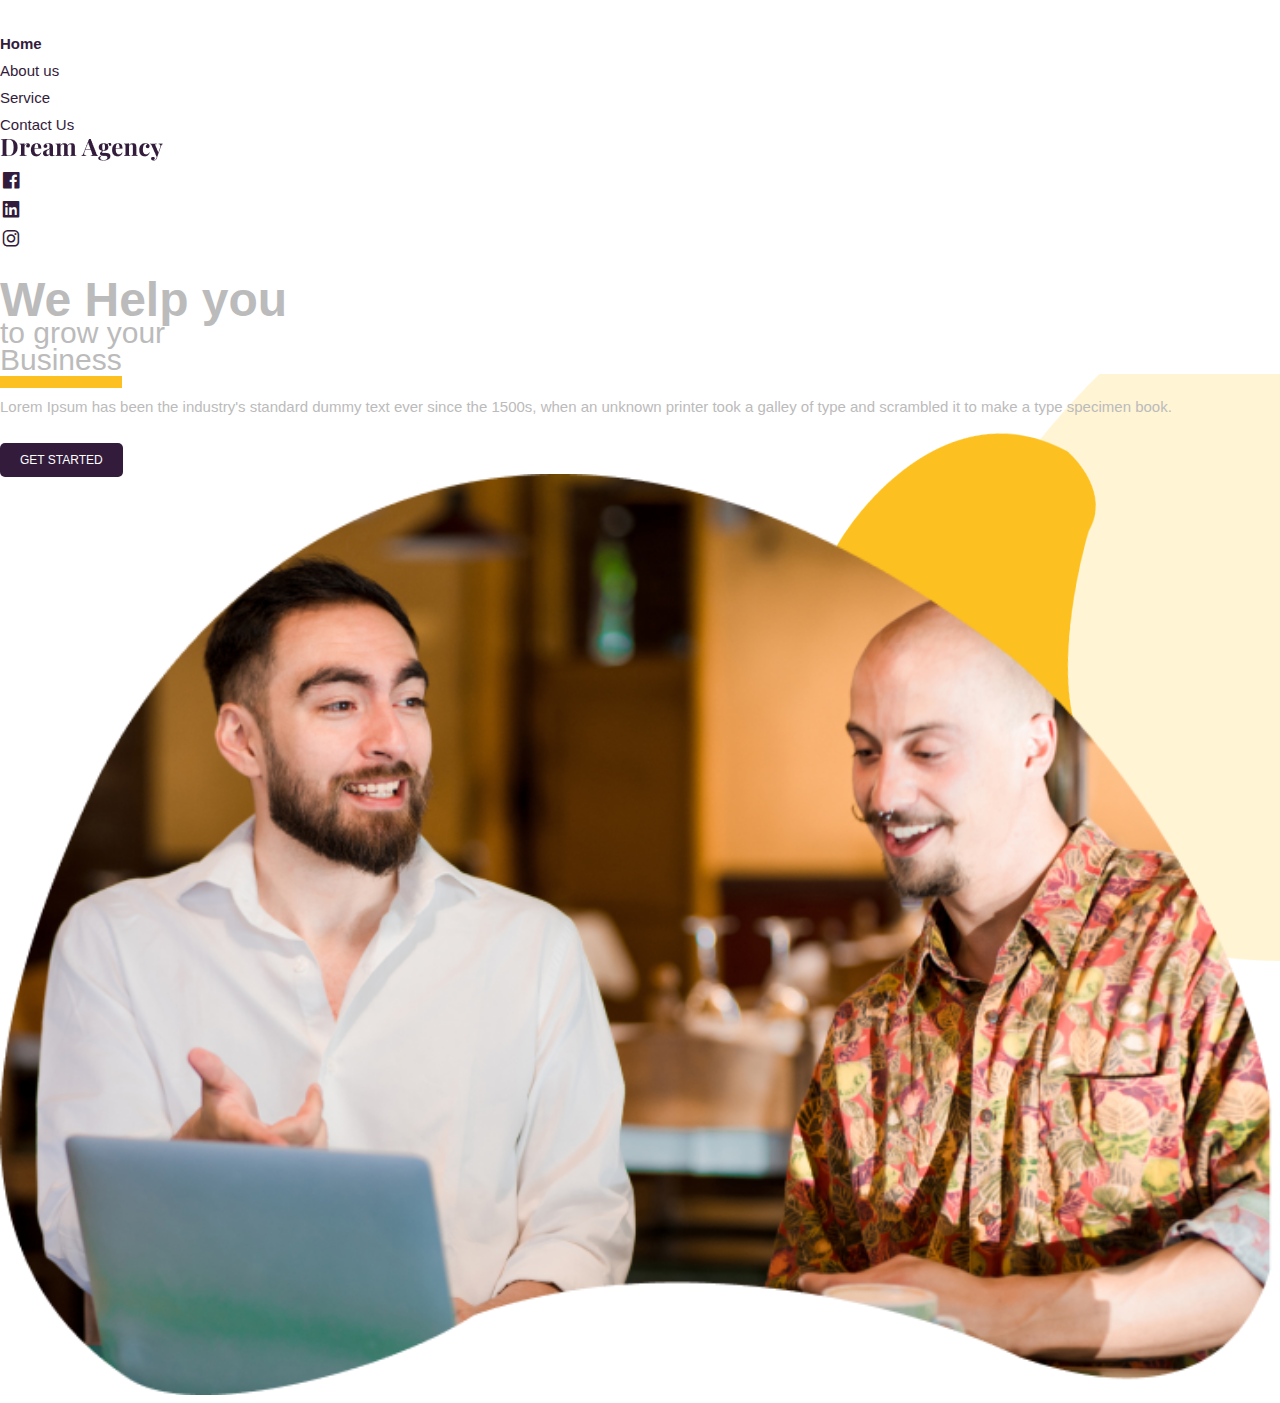
==== index.html @ c711a819 "add new project file" ====
<!DOCTYPE html>
<html lang="en">

<head>
    <meta charset="UTF-8" />
    <meta name="viewport" content="width=device-width, initial-scale=1.0" />
    <title>Document</title>
    <meta name="description" content="" />
    <meta name="keywords" content="" />
    <meta name="author" content="" />

    <!-- CSS Files
    ================================================== -->
    <link href="css/style.css" rel="stylesheet" type="text/css" />

     <!-- Bootstrap CSS -->
    <link href="https://cdn.jsdelivr.net/npm/bootstrap@5.0.2/dist/css/bootstrap.min.css" rel="stylesheet" integrity="sha384-EVSTQN3/azprG1Anm3QDgpJLIm9Nao0Yz1ztcQTwFspd3yD65VohhpuuCOmLASjC" crossorigin="anonymous">

    <!-- boxicon CSS -->
    <link href='https://unpkg.com/boxicons@2.1.4/css/boxicons.min.css' rel='stylesheet'>

</head>

<body>

    <body id="homepage">
        <div id="wrapper">
            <!-- header begin -->
             <header>
                <div class="main-header container mh">
                    <div class="row">
                        <div class="col-lg-4 lmenu">
                            <ul class="d-flex">
                                <li><a href="#" class="menu-active">Home</a></li>
                                <li><a href="#">About us</a></li>
                                <li><a href="#">Service</a></li>
                                <li><a href="#">Contact Us</a></li>
                            </ul>
                        </div>
                        <div class="col-lg-4 logo text-center">
                            <img src="img/logo.png" alt="logo">
                        </div>
                        <div class="col-lg-4 social-icon">
                            <ul class="d-flex justify-content-end">
                                <li><a href="#"><i class='bx bxl-facebook-square'></i></a></li>
                                <li><a href="#"><i class='bx bxl-linkedin-square'></i></a></li>
                                <li><a href="#"><i class='bx bxl-instagram'></i></a></li>
                            </ul>
                        </div>
                    </div>

                </div>

                <div class="mob-header dh">
                    <div class=" d-flex justify-content-between">
                        <div class="mlogo">
                         <img src="img/logo.png" alt="logo">
                        </div>
                        <div class="mob-nav">
                         <i class='bx bx-menu nvs'></i>
                        </div>
                     </div>
                </div>
             </header>
            <!-- header close -->
            
            <!-- content begin -->
            <div id="content">
                <!-- main bannerr begin -->
                <section id="section-banner">
                     <div class="main-banner container">
                       <div class="row align-items-center">
                          <div class="col-lg-6 banner-text">
                            <h1 class="mb30"><span class="head-bold">We Help you</span> <br>
                            to grow your<br><span class="bory">Business</span></h1>
                            <p>Lorem Ipsum has been the industry's standard dummy text ever since the 1500s, when an unknown printer took a galley of type and scrambled it to make a type specimen book.</p>
                              
                            <div class="prm-btn mt25">
                              <a href="#" class="dark-btn">Get Started</a>
                            </div>
                          </div>
                          <div class="col-lg-6 banner-img">
                               <img src="img/mask-group.png" alt="banner-img">
                               <div class="rect1">
                                <img src="img/Vector 3.png" alt="">
                               </div>
                               <div class="rect2">
                                <img src="img/Vector 1.png" alt="">
                               </div>
                          </div>
                       </div>
                     </div>
                </section>
                <!-- main bannerr close -->


                <!-- About us section begin -->
                <section id="section-about"></section>
                <!-- About us section begin -->
                <!-- steps section begin -->
                <section id="section-steps" class="jarallax text-light">

                   
                </section>
                <!-- steps section close -->
            </div>
            <!-- footer begin -->
            <!-- footer close -->
        </div>

        <!-- Javascript Files
    ================================================== -->

     
    </body>
</body>

</html>
---- css/style.css ----
* {
    padding: 0;
    margin: 0;
    box-sizing: border-box;
}

/* ================================================== */
/* body */
/* ================================================== */

body {
    font-family: "Roboto", Arial, Helvetica, sans-serif;
    font-size: 15px;
    font-weight: 400;
    color: #bbbbbb;
    line-height: 1.8em;
    padding: 0;

}


li {
    list-style: none;
}

a {
    text-decoration: none!important;
}

.mb30{
    margin-bottom: 20px;
}

.mt25{
    margin-top: 25px;
}


/* ================================================== */
/*  header	*/
/* ================================================== */

.main-header{
    padding: 30px 0;
}

.main-header .logo img{
 width: auto;
}

.lmenu ul li{
    margin-right: 20px;
}

.lmenu ul li a{
    color: #331B3B;
}

.menu-active{
    font-weight: bold;
}

.social-icon ul,.lmenu ul{
    margin: 0;
}

.social-icon ul li a{
    color: #331B3B;
    font-size: 22px;
}

.main-header ul{
    padding:0 ;
}

img{
    width: 100%;
    margin: auto;
}

/* ================================================== */
/*  banner	*/
/* ================================================== */

.head-bold{
    font-weight: 800;
    font-size: 48px;
}

.banner-text h1{
    font-weight: 500;
}

span.bory {
    border-bottom: 12px solid #fdc021;
}

.dark-btn{
    color: #fff;
    background-color: #331B3B;
    padding: 10px 20px;
    border-radius: 5px;
    text-transform: uppercase;
    font-size: 12px;
}

.main-banner .banner-text{
    padding-right: 85px;
}

.banner-img{
    position: relative;
}

.rect1{
    position: absolute;
    top: -42px;
    z-index: -1;
    right: 125px;
    rotate: 5deg;
}

.rect1 img{
    width: 350px;
    height: auto;
}

.rect2{
    position: absolute;
    top: -100px;
    right: -110px;
    z-index: -5;
}

.rect2 img{
    width: 470px;
}







/* ================================================== */
/* R E S P O N S I V E */
/* ================================================== */

@media only screen and (min-width: 768px) {
    .dh{
        display: none;
    }
}


@media only screen and (max-width: 768px) {

	.mh{
        display: none;
    }

    .mob-header{
        width: 90%;
        margin: auto;
        padding: 20px 0;
    }

    .nvs{
        font-size: 28px;
    }
}
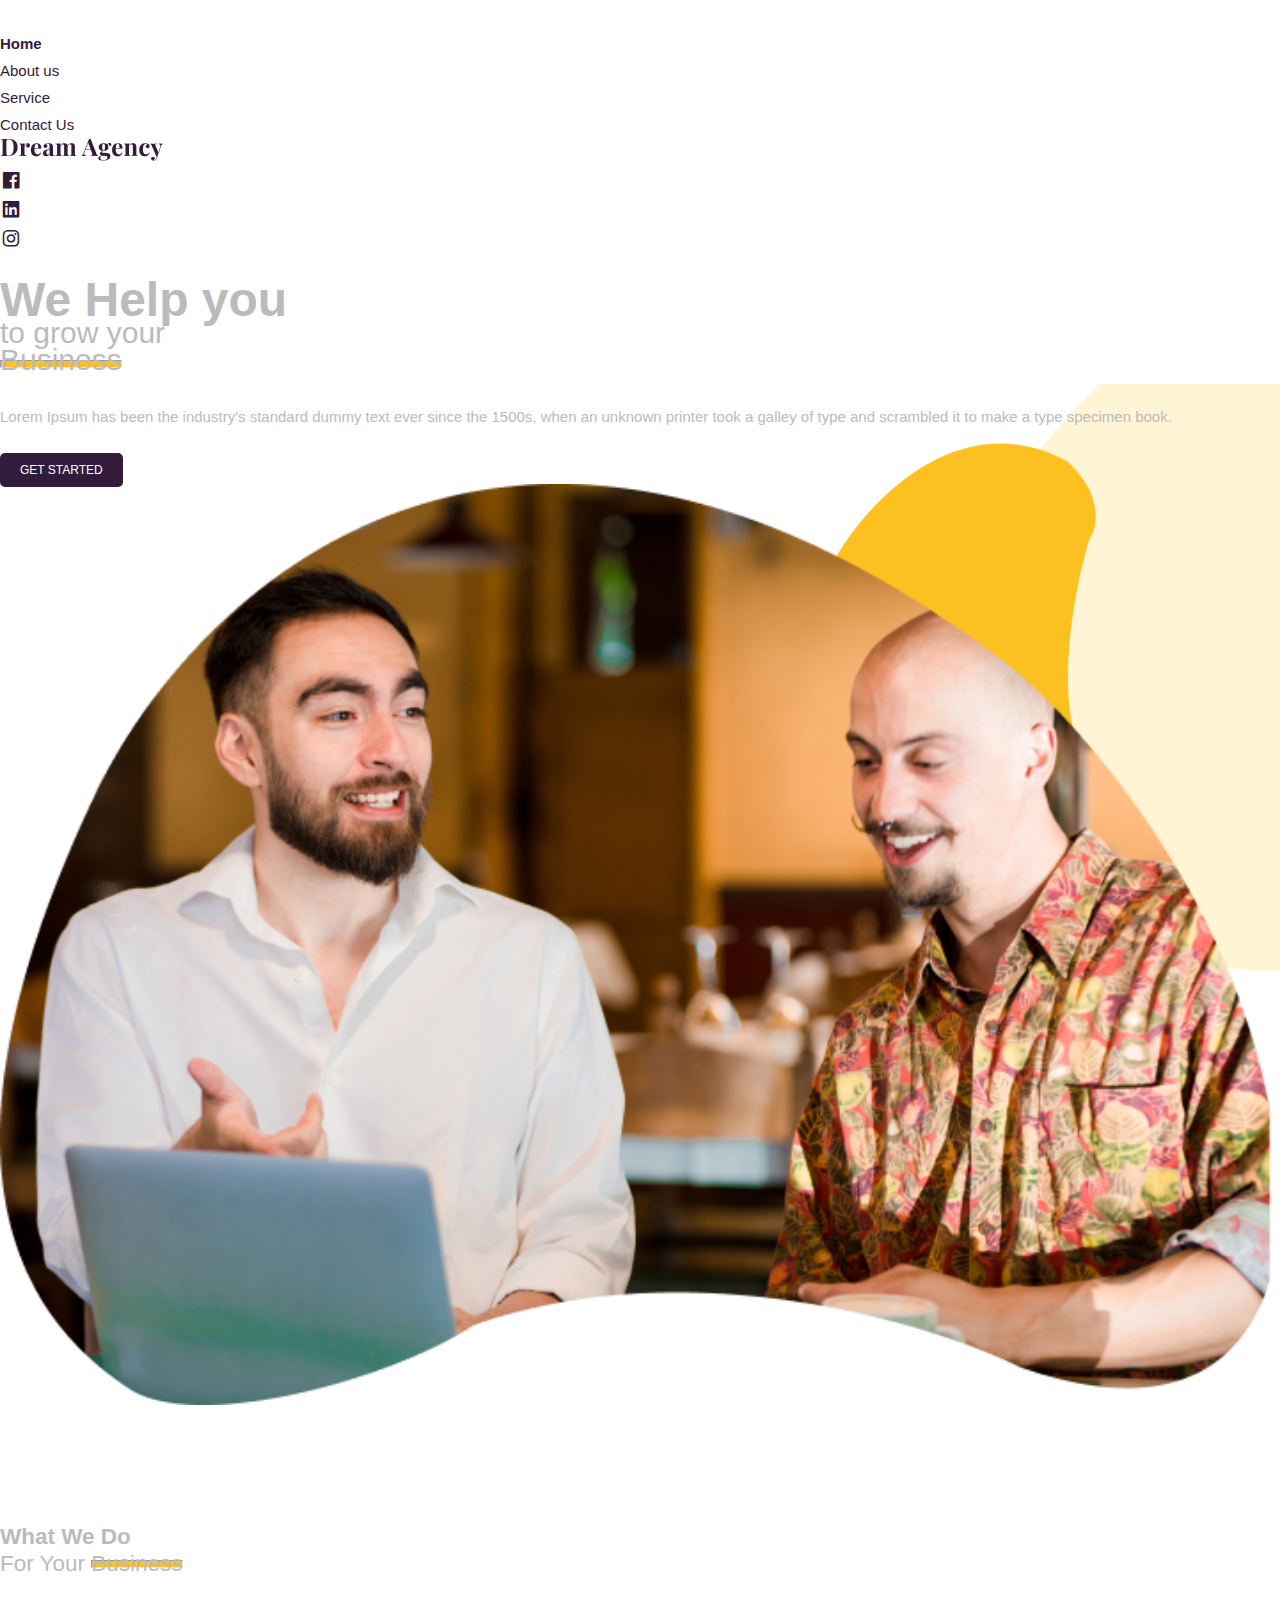
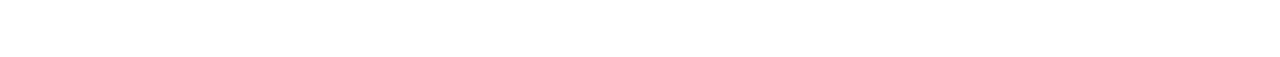
==== commit f591cb51: "banner section done" ====
--- a/index.html
+++ b/index.html
@@ -67,12 +67,12 @@
             <!-- content begin -->
             <div id="content">
                 <!-- main bannerr begin -->
-                <section id="section-banner">
+                <section id="section-banner" class="mb60">
                      <div class="main-banner container">
                        <div class="row align-items-center">
                           <div class="col-lg-6 banner-text">
                             <h1 class="mb30"><span class="head-bold">We Help you</span> <br>
-                            to grow your<br><span class="bory">Business</span></h1>
+                            to grow your<br><span class="bor">Business<hr></span></h1>
                             <p>Lorem Ipsum has been the industry's standard dummy text ever since the 1500s, when an unknown printer took a galley of type and scrambled it to make a type specimen book.</p>
                               
                             <div class="prm-btn mt25">
@@ -95,7 +95,12 @@
 
 
                 <!-- About us section begin -->
-                <section id="section-about"></section>
+                <section id="section-whatwedo" class="ptb">
+                    <div class="main-whattodo">
+                        <div class="custome-back"></div>
+                       <h2 class="subheading text-center mb30"><span class="hbold">What We Do<br></span>For Your <span class="bor">Business<hr></span></h2>
+                    </div>
+                </section>
                 <!-- About us section begin -->
                 <!-- steps section begin -->
                 <section id="section-steps" class="jarallax text-light">
--- a/css/style.css
+++ b/css/style.css
@@ -2,6 +2,7 @@
     padding: 0;
     margin: 0;
     box-sizing: border-box;
+   
 }
 
 /* ================================================== */
@@ -24,70 +25,80 @@
 }
 
 a {
-    text-decoration: none!important;
-}
-
-.mb30{
+    text-decoration: none !important;
+}
+
+.mb30 {
     margin-bottom: 20px;
 }
 
-.mt25{
+.mt25 {
     margin-top: 25px;
 }
 
+.mb60{
+    margin-bottom: 60px;
+}
+
+.ptb{
+    padding: 50px 0;
+}
 
 /* ================================================== */
 /*  header	*/
 /* ================================================== */
 
-.main-header{
+.main-header {
     padding: 30px 0;
 }
 
-.main-header .logo img{
- width: auto;
-}
-
-.lmenu ul li{
+.main-header .logo img {
+    width: auto;
+}
+
+.lmenu ul li {
     margin-right: 20px;
 }
 
-.lmenu ul li a{
+.lmenu ul li a {
     color: #331B3B;
 }
 
-.menu-active{
+.menu-active {
     font-weight: bold;
 }
 
-.social-icon ul,.lmenu ul{
+.social-icon ul,
+.lmenu ul {
     margin: 0;
 }
 
-.social-icon ul li a{
+.social-icon ul li a {
     color: #331B3B;
     font-size: 22px;
 }
 
-.main-header ul{
-    padding:0 ;
-}
-
-img{
+.main-header ul {
+    padding: 0;
+}
+
+img {
     width: 100%;
     margin: auto;
 }
 
+
+
 /* ================================================== */
 /*  banner	*/
 /* ================================================== */
 
-.head-bold{
+.head-bold {
     font-weight: 800;
     font-size: 48px;
 }
 
-.banner-text h1{
+.banner-text h1 {
     font-weight: 500;
 }
 
@@ -95,7 +106,7 @@
     border-bottom: 12px solid #fdc021;
 }
 
-.dark-btn{
+.dark-btn {
     color: #fff;
     background-color: #331B3B;
     padding: 10px 20px;
@@ -104,39 +115,46 @@
     font-size: 12px;
 }
 
-.main-banner .banner-text{
+.main-banner .banner-text {
     padding-right: 85px;
 }
 
-.banner-img{
+.banner-img {
     position: relative;
 }
 
-.rect1{
+
+/* ================================================== */
+/*  What We do section	*/
+/* ================================================== */
+
+.hbold{
+    font-weight: 800;
+}
+
+.subheading {
+    font-weight: 400;
+}
+
+.bor {
+    position: relative;
+}
+
+.bor hr{
+    height: 8px!important;
+    background-color: #fdc021;
+    opacity: 1;
+    width: 100%;
+    margin: 0;
+    left: 0%;
+    bottom: 8px;
+    z-index: -1;
     position: absolute;
-    top: -42px;
-    z-index: -1;
-    right: 125px;
-    rotate: 5deg;
-}
-
-.rect1 img{
-    width: 350px;
-    height: auto;
-}
-
-.rect2{
-    position: absolute;
-    top: -100px;
-    right: -110px;
-    z-index: -5;
-}
-
-.rect2 img{
-    width: 470px;
-}
-
-
+}
+
+.mb30{
+    margin-bottom: 30px;
+}
 
 
 
@@ -147,25 +165,85 @@
 /* ================================================== */
 
 @media only screen and (min-width: 768px) {
-    .dh{
+    .dh {
         display: none;
     }
+
+    .rect1 {
+        position: absolute;
+        top: -42px;
+        z-index: -1;
+        right: 125px;
+        rotate: 5deg;
+    }
+
+    .rect1 img {
+        width: 350px;
+        height: auto;
+    }
+
+    .rect2 {
+        position: absolute;
+        top: -100px;
+        right: -110px;
+        z-index: -5;
+    }
+
+    .rect2 img {
+        width: 470px;
+    }
 }
 
 
 @media only screen and (max-width: 768px) {
 
-	.mh{
+    .mh {
         display: none;
     }
 
-    .mob-header{
+    .mob-header {
         width: 90%;
         margin: auto;
         padding: 20px 0;
     }
 
-    .nvs{
+    .nvs {
         font-size: 28px;
     }
+
+    .head-bold {
+        font-size: 36px;
+    }
+
+    .main-banner .row {
+        flex-direction: column-reverse;
+        padding: 20px 0;
+    }
+
+    .rect1 {
+        position: absolute;
+        top: -25px;
+        left: 50px;
+        z-index: -1;
+    }
+
+    .rect1 img {
+        width: 200px;
+        rotate: -12deg;
+    }
+
+    .rect2{
+       display: none;
+    }
+
+    
+
+    .main-banner .banner-text {
+        padding-right: 40px;
+        /* padding: 21px; */
+        padding-top: 30px;
+    }
+
+    
+
 }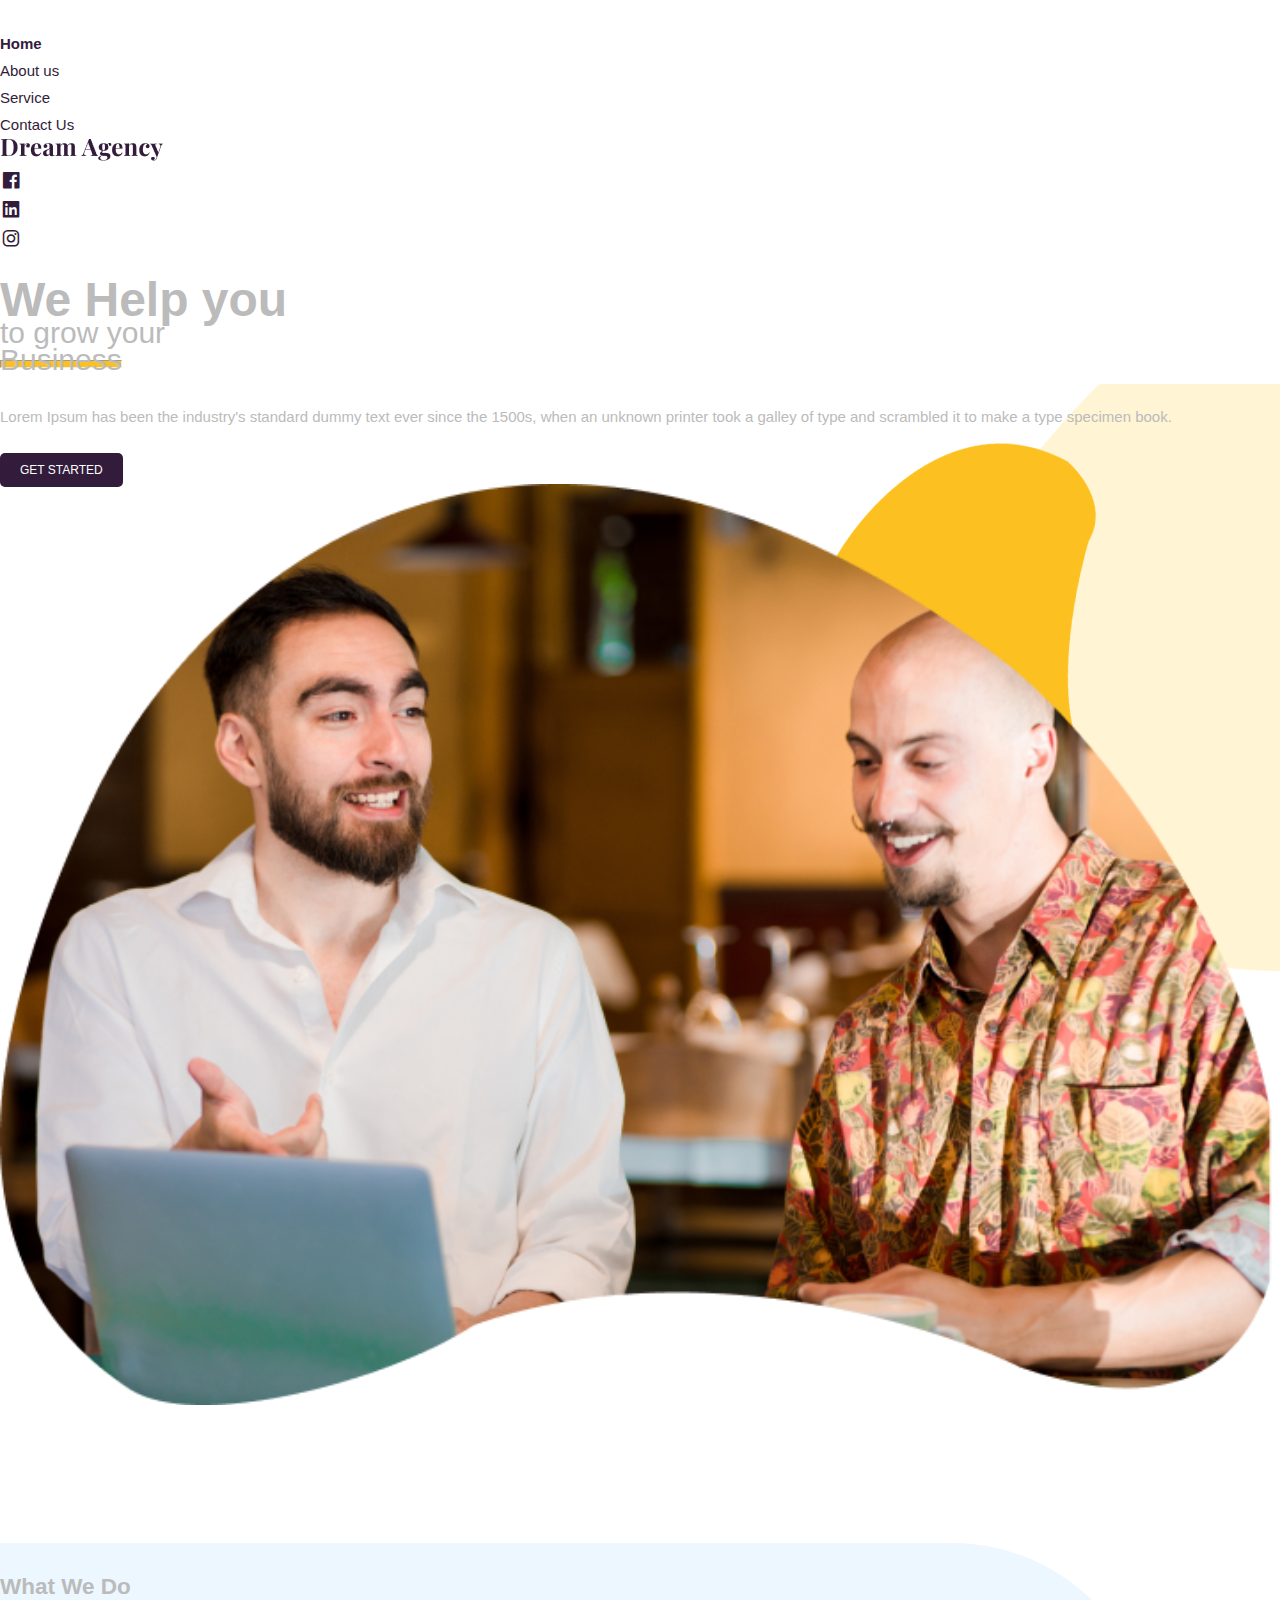
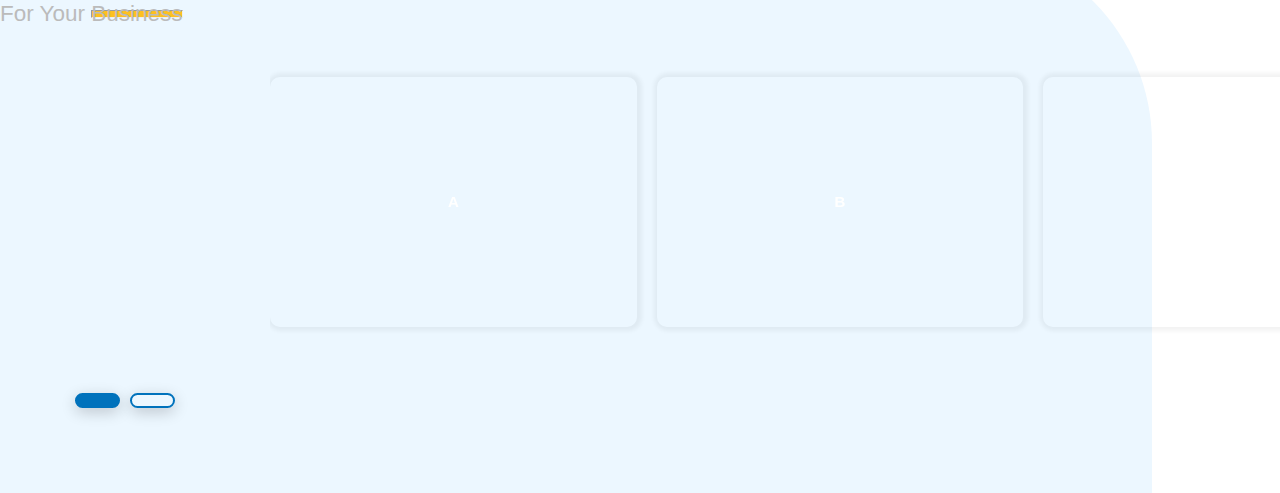
==== commit e1a1f5a0: "slider almost done" ====
--- a/index.html
+++ b/index.html
@@ -18,6 +18,11 @@
 
     <!-- boxicon CSS -->
     <link href='https://unpkg.com/boxicons@2.1.4/css/boxicons.min.css' rel='stylesheet'>
+
+    <!-- slider -->
+    <script src="https://code.jquery.com/jquery-3.5.1.js"></script>
+    <script src="https://cdnjs.cloudflare.com/ajax/libs/OwlCarousel2/2.3.4/owl.carousel.min.js"></script>
+    <link rel="stylesheet" href="https://cdnjs.cloudflare.com/ajax/libs/OwlCarousel2/2.3.4/assets/owl.carousel.min.css">
 
 </head>
 
@@ -67,7 +72,7 @@
             <!-- content begin -->
             <div id="content">
                 <!-- main bannerr begin -->
-                <section id="section-banner" class="mb60">
+                <section id="section-banner">
                      <div class="main-banner container">
                        <div class="row align-items-center">
                           <div class="col-lg-6 banner-text">
@@ -95,10 +100,35 @@
 
 
                 <!-- About us section begin -->
-                <section id="section-whatwedo" class="ptb">
+                <section id="section-whatwedo" class="mb30">
+                    <div class="custome-back"></div>
                     <div class="main-whattodo">
-                        <div class="custome-back"></div>
-                       <h2 class="subheading text-center mb30"><span class="hbold">What We Do<br></span>For Your <span class="bor">Business<hr></span></h2>
+                       
+                       <h2 class="subheading text-center pd30"><span class="hbold">What We Do<br></span>For Your <span class="bor">Business<hr></span></h2>
+
+                       <div class="service-slider">
+                        <div class="wrapper">
+                            <div class="carousel owl-carousel">
+                               <div class="card card-1">
+                                  A
+                               </div>
+                               <div class="card card-2">
+                                  B
+                               </div>
+                               <div class="card card-3">
+                                  C
+                               </div>
+                               <div class="card card-4">
+                                  D
+                               </div>
+                               <div class="card card-5">
+                                  E
+                               </div>
+                            </div>
+                         </div>
+                       </div>
+
+                      
                     </div>
                 </section>
                 <!-- About us section begin -->
@@ -115,7 +145,7 @@
 
         <!-- Javascript Files
     ================================================== -->
-
+       <script src="js/slider.js"></script>
      
     </body>
 </body>
--- a/css/style.css
+++ b/css/style.css
@@ -2,6 +2,7 @@
     padding: 0;
     margin: 0;
     box-sizing: border-box;
+   
    
 }
 
@@ -16,6 +17,7 @@
     color: #bbbbbb;
     line-height: 1.8em;
     padding: 0;
+    overflow-x: hidden;
 
 }
 
@@ -87,12 +89,19 @@
     margin: auto;
 }
 
+.pd30{
+    padding: 30px 0;
+}
 
 
 /* ================================================== */
 /*  banner	*/
 /* ================================================== */
 
+
+#section-banner{
+    margin-bottom: 130px;
+}
 .head-bold {
     font-weight: 800;
     font-size: 48px;
@@ -128,6 +137,18 @@
 /*  What We do section	*/
 /* ================================================== */
 
+ #section-whatwedo{
+    position: relative;
+} 
+
+.custome-back{
+    position: absolute;
+    background: #ECF7FF;
+    width: 90%;
+    height: 550px;
+    border-radius: 0 200px 0 0;
+    z-index: -2;
+}
 .hbold{
     font-weight: 800;
 }
@@ -157,6 +178,49 @@
 }
 
 
+/* slider css */
+.service-slider .carousel{
+  max-width: 1200px;
+  margin: auto;
+  padding: 0 30px;
+  position: relative;
+  
+}
+.carousel .card{
+  color: #fff;
+  text-align: center;
+  margin: 20px 0;
+  line-height: 250px;
+  
+  font-weight: 600;
+  border-radius: 10px;
+  box-shadow: 0px 4px 15px rgba(0,0,0,0.2);
+}
+.carousel .card{
+  box-shadow: 1px 0px 4px 4px rgb(0 0 0 / 5%);
+}
+
+.owl-dots{
+  text-align: left;
+  margin-top: 40px;
+}
+.owl-dot{
+  height: 15px;
+  width: 45px;
+  margin: 0 5px;
+  outline: none;
+  border-radius: 14px;
+  border: 2px solid #0072bc!important;
+  box-shadow: 0px 4px 15px rgba(0,0,0,0.2);
+  transition: all 0.3s ease;
+}
+.owl-dot.active,
+.owl-dot:hover{
+  background: #0072bc!important;
+}
+
+
+
 
 
 
@@ -192,6 +256,11 @@
     .rect2 img {
         width: 470px;
     }
+
+    .owl-stage-outer{
+        position: absolute;
+        left: 200px;
+    }
 }
 
 
@@ -244,6 +313,17 @@
         padding-top: 30px;
     }
 
-    
+    .custome-back{
+        border-radius: 0 0px 0 0;
+    }
+
+    #section-banner {
+        margin-bottom: 50px;
+    }
+
+    .service-slider .carousel{
+        max-width: 100%;
+        
+    }
 
 }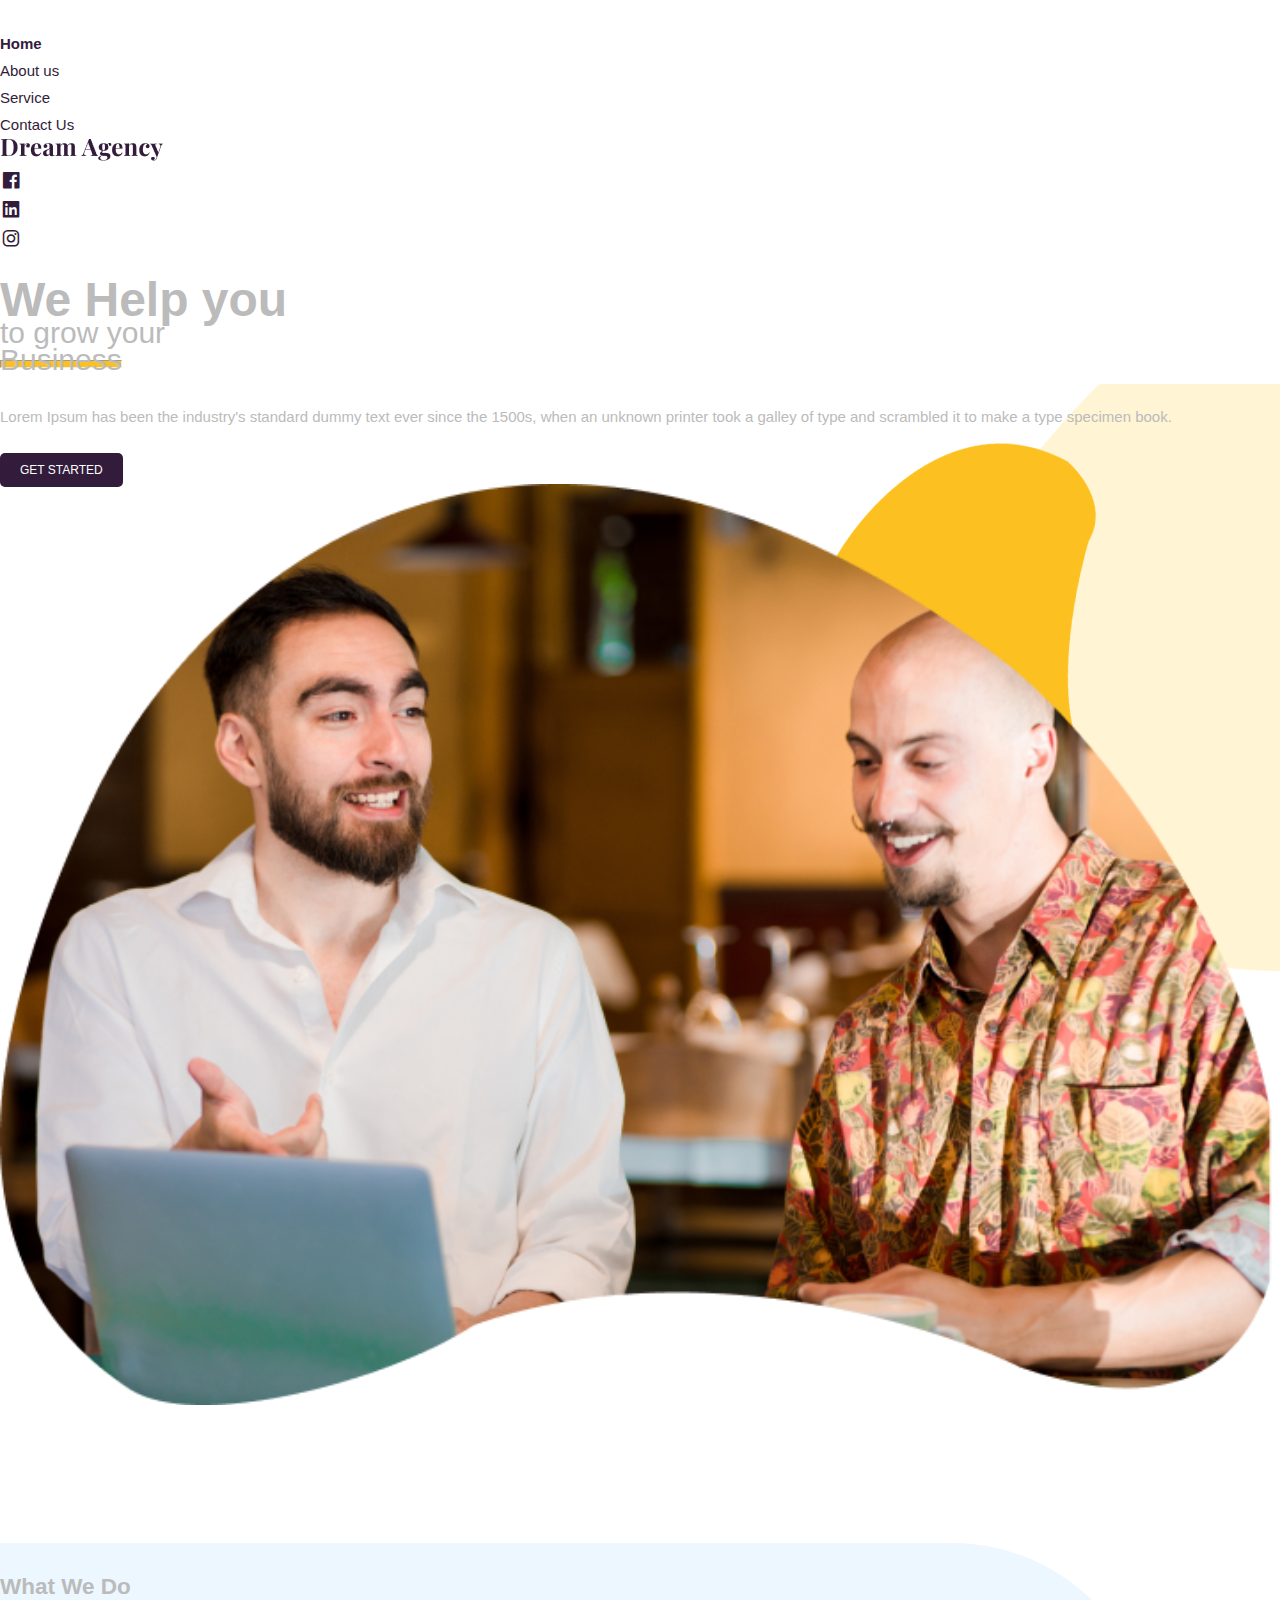
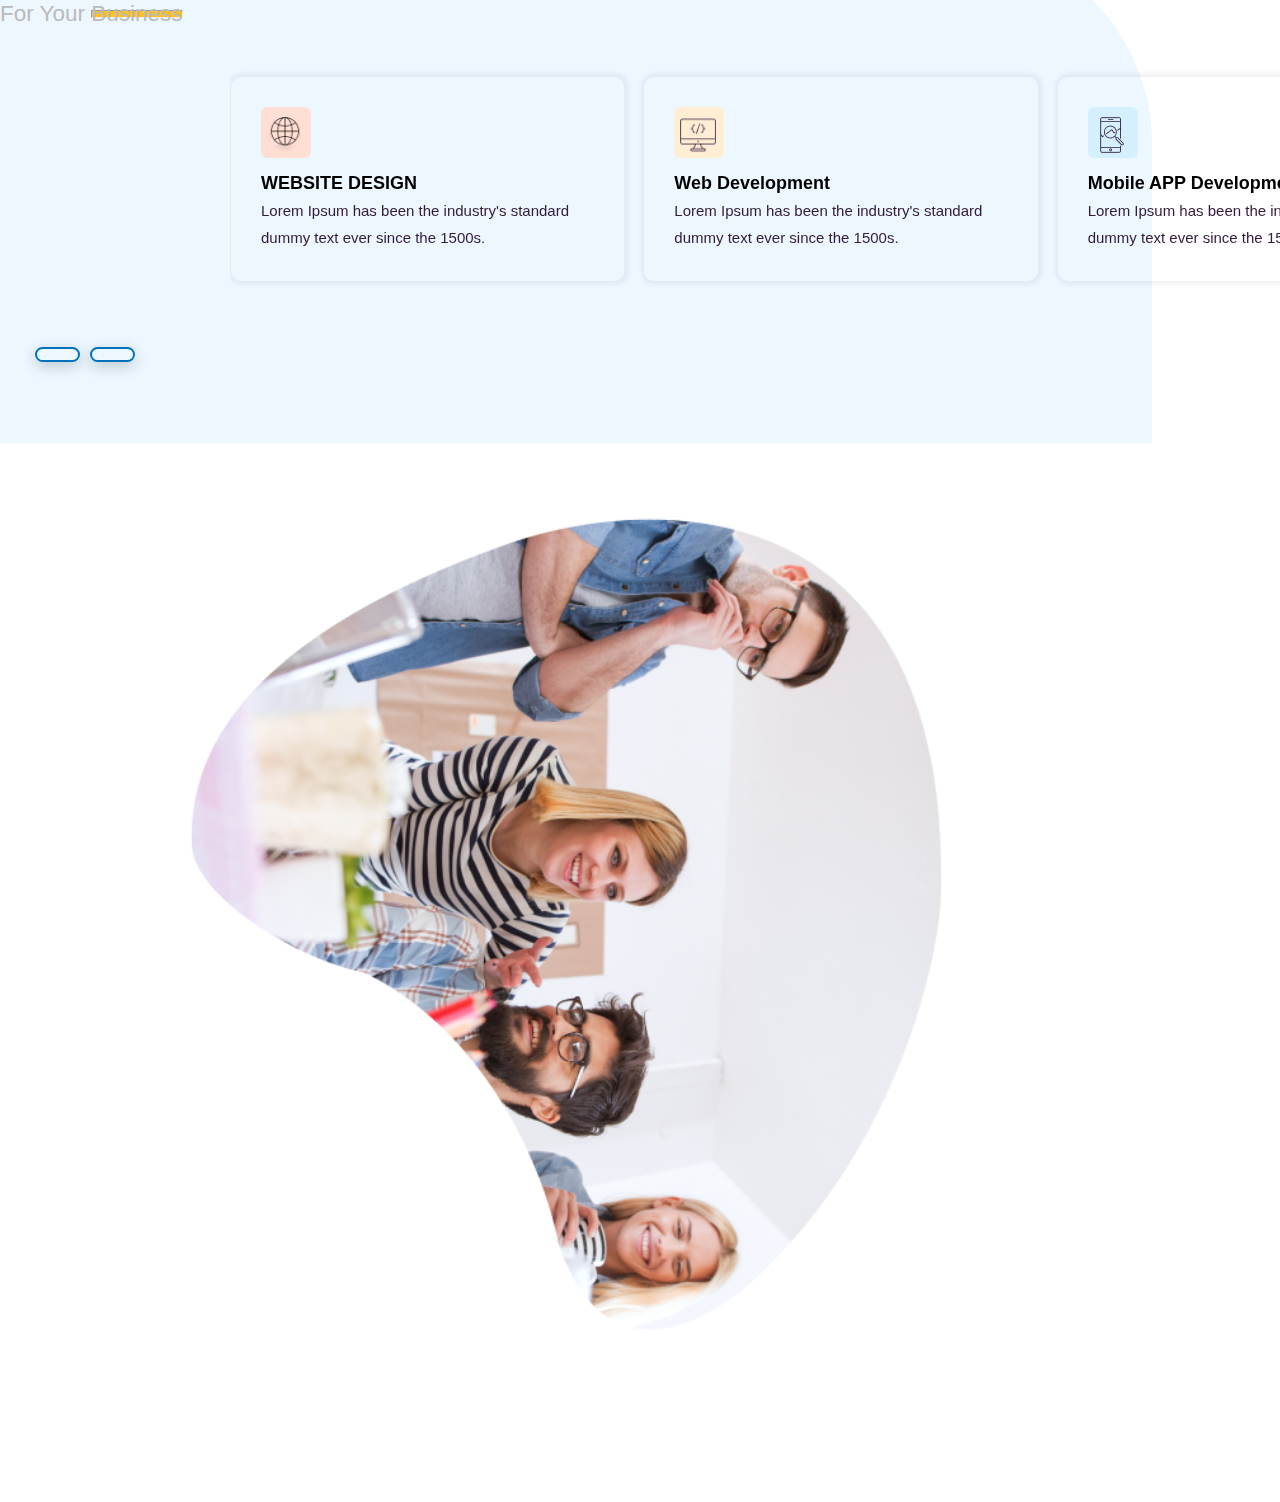
==== commit 4640e972: "3rd section statrt" ====
--- a/index.html
+++ b/index.html
@@ -13,8 +13,9 @@
     ================================================== -->
     <link href="css/style.css" rel="stylesheet" type="text/css" />
 
-     <!-- Bootstrap CSS -->
-    <link href="https://cdn.jsdelivr.net/npm/bootstrap@5.0.2/dist/css/bootstrap.min.css" rel="stylesheet" integrity="sha384-EVSTQN3/azprG1Anm3QDgpJLIm9Nao0Yz1ztcQTwFspd3yD65VohhpuuCOmLASjC" crossorigin="anonymous">
+    <!-- Bootstrap CSS -->
+    <link href="https://cdn.jsdelivr.net/npm/bootstrap@5.0.2/dist/css/bootstrap.min.css" rel="stylesheet"
+        integrity="sha384-EVSTQN3/azprG1Anm3QDgpJLIm9Nao0Yz1ztcQTwFspd3yD65VohhpuuCOmLASjC" crossorigin="anonymous">
 
     <!-- boxicon CSS -->
     <link href='https://unpkg.com/boxicons@2.1.4/css/boxicons.min.css' rel='stylesheet'>
@@ -31,7 +32,7 @@
     <body id="homepage">
         <div id="wrapper">
             <!-- header begin -->
-             <header>
+            <header>
                 <div class="main-header container mh">
                     <div class="row">
                         <div class="col-lg-4 lmenu">
@@ -59,85 +60,119 @@
                 <div class="mob-header dh">
                     <div class=" d-flex justify-content-between">
                         <div class="mlogo">
-                         <img src="img/logo.png" alt="logo">
+                            <img src="img/logo.png" alt="logo">
                         </div>
                         <div class="mob-nav">
-                         <i class='bx bx-menu nvs'></i>
+                            <i class='bx bx-menu nvs'></i>
                         </div>
-                     </div>
+                    </div>
                 </div>
-             </header>
+            </header>
             <!-- header close -->
-            
+
             <!-- content begin -->
             <div id="content">
                 <!-- main bannerr begin -->
                 <section id="section-banner">
-                     <div class="main-banner container">
-                       <div class="row align-items-center">
-                          <div class="col-lg-6 banner-text">
-                            <h1 class="mb30"><span class="head-bold">We Help you</span> <br>
-                            to grow your<br><span class="bor">Business<hr></span></h1>
-                            <p>Lorem Ipsum has been the industry's standard dummy text ever since the 1500s, when an unknown printer took a galley of type and scrambled it to make a type specimen book.</p>
-                              
-                            <div class="prm-btn mt25">
-                              <a href="#" class="dark-btn">Get Started</a>
+                    <div class="main-banner container">
+                        <div class="row align-items-center">
+                            <div class="col-lg-6 banner-text">
+                                <h1 class="mb30"><span class="head-bold">We Help you</span> <br>
+                                    to grow your<br><span class="bor">Business
+                                        <hr>
+                                    </span></h1>
+                                <p>Lorem Ipsum has been the industry's standard dummy text ever since the 1500s, when an
+                                    unknown printer took a galley of type and scrambled it to make a type specimen book.
+                                </p>
+
+                                <div class="prm-btn mt25">
+                                    <a href="#" class="dark-btn">Get Started</a>
+                                </div>
                             </div>
-                          </div>
-                          <div class="col-lg-6 banner-img">
-                               <img src="img/mask-group.png" alt="banner-img">
-                               <div class="rect1">
-                                <img src="img/Vector 3.png" alt="">
-                               </div>
-                               <div class="rect2">
-                                <img src="img/Vector 1.png" alt="">
-                               </div>
-                          </div>
-                       </div>
-                     </div>
+                            <div class="col-lg-6 banner-img">
+                                <img src="img/mask-group.png" alt="banner-img">
+                                <div class="rect1">
+                                    <img src="img/Vector 3.png" alt="">
+                                </div>
+                                <div class="rect2">
+                                    <img src="img/Vector 1.png" alt="">
+                                </div>
+                            </div>
+                        </div>
+                    </div>
                 </section>
                 <!-- main bannerr close -->
 
 
-                <!-- About us section begin -->
+                <!-- What we do section begin -->
                 <section id="section-whatwedo" class="mb30">
                     <div class="custome-back"></div>
                     <div class="main-whattodo">
-                       
-                       <h2 class="subheading text-center pd30"><span class="hbold">What We Do<br></span>For Your <span class="bor">Business<hr></span></h2>
 
-                       <div class="service-slider">
-                        <div class="wrapper">
-                            <div class="carousel owl-carousel">
-                               <div class="card card-1">
-                                  A
-                               </div>
-                               <div class="card card-2">
-                                  B
-                               </div>
-                               <div class="card card-3">
-                                  C
-                               </div>
-                               <div class="card card-4">
-                                  D
-                               </div>
-                               <div class="card card-5">
-                                  E
-                               </div>
+                        <h2 class="subheading text-center pd30"><span class="hbold">What We Do<br></span>For Your <span
+                                class="bor">Business
+                                <hr>
+                            </span></h2>
+
+                        <div class="service-slider">
+                            <div class="wrapper">
+                                <div class="carousel owl-carousel">
+                                    <div class="card card-1">
+                                        <img src="img/website-4943 1.png" alt="website">
+                                        <h3>WEBSITE DESIGN</h3>
+                                        <p>Lorem Ipsum has been the industry's standard dummy text ever since the 1500s.
+                                        </p>
+                                    </div>
+                                    <div class="card card-2">
+                                        <img src="img/computer-6823 1.png" alt="website">
+                                        <h3>Web Development</h3>
+                                        <p>Lorem Ipsum has been the industry's standard dummy text ever since the 1500s.
+                                        </p>
+                                    </div>
+                                    <div class="card card-3">
+                                        <img src="img/mobile-phone-1164 1.png" alt="website">
+                                        <h3>Mobile APP Development</h3>
+                                        <p>Lorem Ipsum has been the industry's standard dummy text ever since the 1500s.
+                                        </p>
+                                    </div>
+                                    <div class="card card-4">
+                                        <img src="img/website-4943 1.png" alt="website">
+                                        <h3>Marketing</h3>
+                                        <p>Lorem Ipsum has been the industry's standard dummy text ever since the 1500s.
+                                        </p>
+                                    </div>
+
+                                </div>
                             </div>
-                         </div>
-                       </div>
+                        </div>
 
-                      
+
                     </div>
                 </section>
+                <!-- What we do section begin -->
+
+
                 <!-- About us section begin -->
-                <!-- steps section begin -->
-                <section id="section-steps" class="jarallax text-light">
+                <section id="section-about">
+                    <div class="main-about container">
+                      <div class="row">
+                        <div class="col-lg-6 about-img">
+                            <img src="img/maskgroup2.png" alt="banner-img">
+                            <div class="about-rect1">
 
-                   
+                            </div>
+                            <div class="about-rect2">
+
+                            </div>
+                        </div>
+                        <div class="col-lg-6 about-text">
+
+                        </div>
+                      </div>
+                    </div>
+
                 </section>
-                <!-- steps section close -->
+                <!-- About us section close -->
             </div>
             <!-- footer begin -->
             <!-- footer close -->
@@ -145,8 +180,8 @@
 
         <!-- Javascript Files
     ================================================== -->
-       <script src="js/slider.js"></script>
-     
+        <script src="js/slider.js"></script>
+
     </body>
 </body>
 
--- a/css/style.css
+++ b/css/style.css
@@ -9,6 +9,7 @@
 /* ================================================== */
 /* body */
 /* ================================================== */
+
 
 body {
     font-family: "Roboto", Arial, Helvetica, sans-serif;
@@ -145,7 +146,7 @@
     position: absolute;
     background: #ECF7FF;
     width: 90%;
-    height: 550px;
+    height: 500px;
     border-radius: 0 200px 0 0;
     z-index: -2;
 }
@@ -180,7 +181,7 @@
 
 /* slider css */
 .service-slider .carousel{
-  max-width: 1200px;
+ 
   margin: auto;
   padding: 0 30px;
   position: relative;
@@ -190,11 +191,9 @@
   color: #fff;
   text-align: center;
   margin: 20px 0;
-  line-height: 250px;
-  
-  font-weight: 600;
   border-radius: 10px;
   box-shadow: 0px 4px 15px rgba(0,0,0,0.2);
+  padding: 30px;
 }
 .carousel .card{
   box-shadow: 1px 0px 4px 4px rgb(0 0 0 / 5%);
@@ -214,12 +213,46 @@
   box-shadow: 0px 4px 15px rgba(0,0,0,0.2);
   transition: all 0.3s ease;
 }
-.owl-dot.active,
-.owl-dot:hover{
-  background: #0072bc!important;
-}
-
-
+
+.card img{
+    width: 50px!important;
+    margin: initial;
+    background-color: #FFDED4;
+    padding: 10px 8px 5px 6px;
+    border-radius: 6px;
+    margin-bottom: 12px;
+}
+
+.card-1 img{
+    background-color: #FFDED4;
+}
+.card-2 img{
+    background-color: #FFEED4;
+}
+
+.card-3 img{
+    background-color: #D4F0FF;
+}
+
+.card h3{
+    font-size: 18px;
+    font-weight: 700;
+}
+
+.card h3{
+    color: #000;
+    text-align: left;
+}
+
+.card p{
+    color: #331B3B;
+    text-align: left;
+}
+
+
+/* ================================================== */
+/*  About us section	*/
+/* ================================================== */
 
 
 
@@ -326,4 +359,8 @@
         
     }
 
+    .service-slider .carousel{
+        padding: 0 10px;
+    }
+
 }